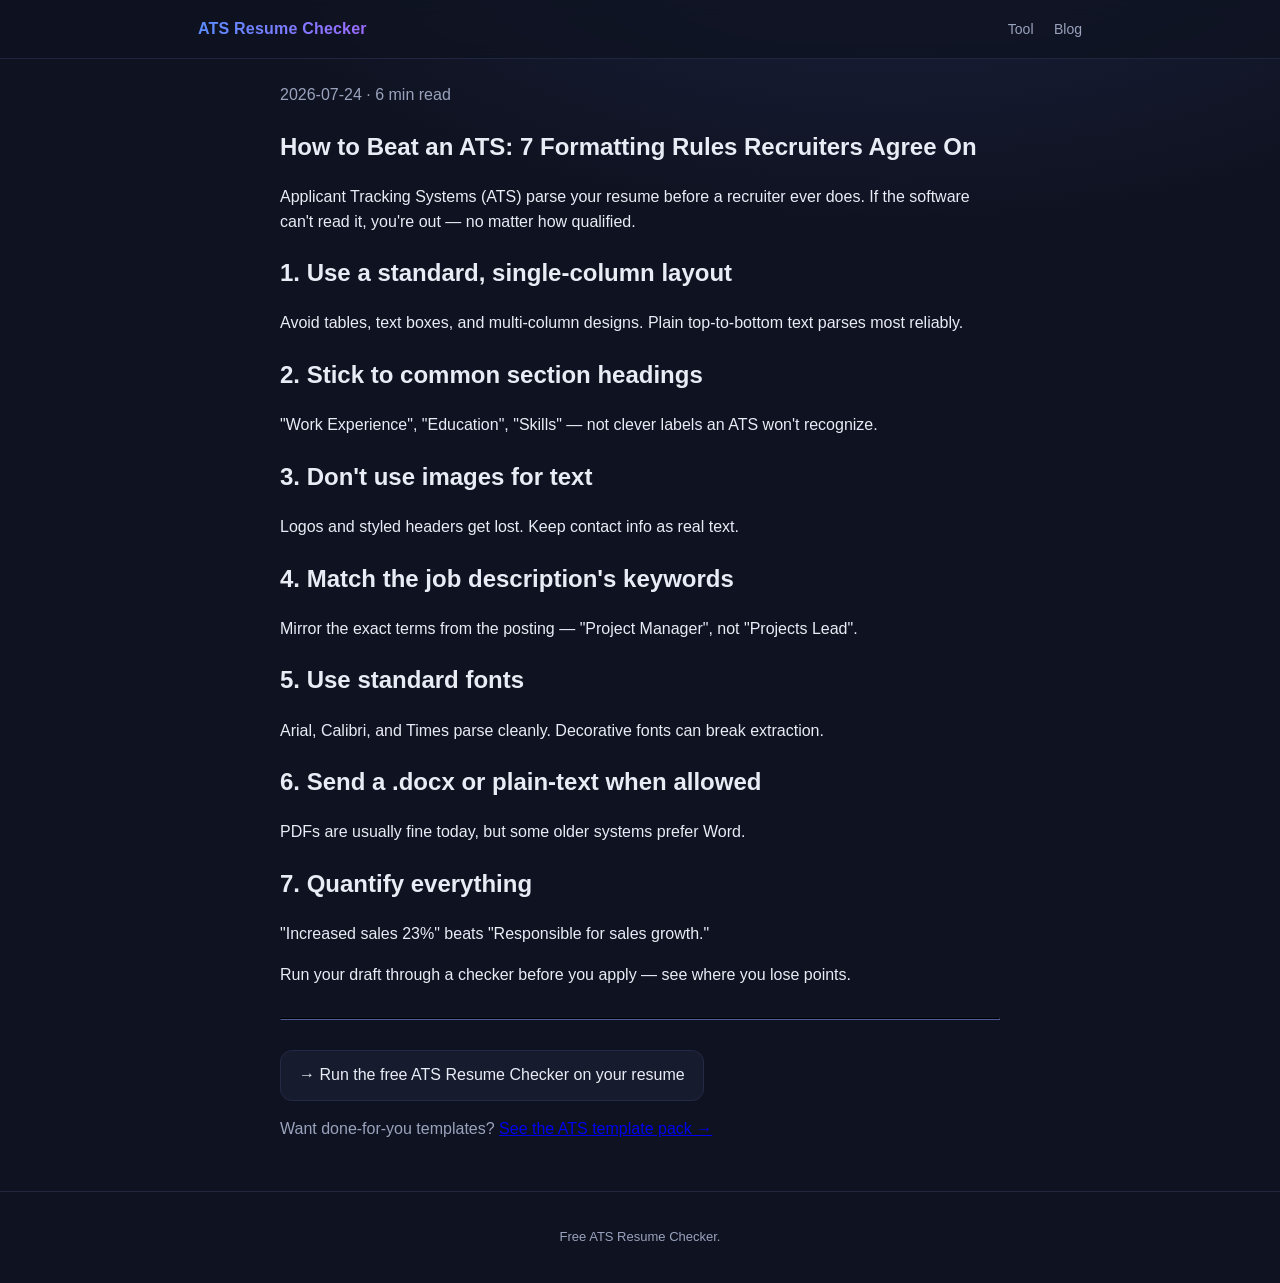
==== blog/how-to-beat-an-ats-7-formatting-rules-recruiters-agree-on.html @ b5518b09 "Initial deploy: ATS checker + auto blog" ====
<!DOCTYPE html>
<html lang="en">
<head>
<meta charset="utf-8" />
<meta name="viewport" content="width=device-width, initial-scale=1" />
<title>How to Beat an ATS: 7 Formatting Rules Recruiters Agree On — ATS Resume Blog</title>
<meta name="description" content="Most resumes are rejected by software before a human sees them. Follow these 7 formatting rules to get through the filter." />
<link rel="stylesheet" href="../styles.css" />
</head>
<body>
<header class="site-header"><div class="wrap">
  <span class="brand">ATS&nbsp;Resume&nbsp;Checker</span>
  <nav><a href="../">Tool</a> <a href="index.html">Blog</a></nav>
</div></header>
<main class="wrap">
  <article class="post-full" style="max-width:720px;margin:24px auto 50px">
    <p class="muted">2026-07-24 · 6 min read</p>
    <h1>How to Beat an ATS: 7 Formatting Rules Recruiters Agree On</h1>
    <p>Applicant Tracking Systems (ATS) parse your resume before a recruiter ever does. If the software can't read it, you're out — no matter how qualified.</p>
      <h2>1. Use a standard, single-column layout</h2><p>Avoid tables, text boxes, and multi-column designs. Plain top-to-bottom text parses most reliably.</p>
      <h2>2. Stick to common section headings</h2><p>"Work Experience", "Education", "Skills" — not clever labels an ATS won't recognize.</p>
      <h2>3. Don't use images for text</h2><p>Logos and styled headers get lost. Keep contact info as real text.</p>
      <h2>4. Match the job description's keywords</h2><p>Mirror the exact terms from the posting — "Project Manager", not "Projects Lead".</p>
      <h2>5. Use standard fonts</h2><p>Arial, Calibri, and Times parse cleanly. Decorative fonts can break extraction.</p>
      <h2>6. Send a .docx or plain-text when allowed</h2><p>PDFs are usually fine today, but some older systems prefer Word.</p>
      <h2>7. Quantify everything</h2><p>"Increased sales 23%" beats "Responsible for sales growth."</p>
      <p>Run your draft through a checker before you apply — see where you lose points.</p>
    <hr style="border-color:#232a45;margin:30px 0">
    <p><a class="card cta" style="display:inline-block;padding:12px 18px;border-radius:12px"
       href="../">→ Run the free ATS Resume Checker on your resume</a></p>
    <p class="muted">Want done-for-you templates? <a href="../#tips">See the ATS template pack →</a></p>
  </article>
</main>
<footer class="site-footer"><div class="wrap"><p>Free ATS Resume Checker.</p></div></footer>
</body>
</html>
---- styles.css ----
:root{
  --bg:#0f1220; --panel:#171b2e; --ink:#e8ecf5; --muted:#9aa3bd;
  --accent:#5b8cff; --accent2:#9b6bff; --ok:#1f9d55; --warn:#e0a800; --bad:#d9534f;
  --radius:14px;
}
*{box-sizing:border-box}
body{margin:0;font-family:-apple-system,BlinkMacSystemFont,"Segoe UI",Roboto,Helvetica,Arial,sans-serif;
  background:radial-gradient(1200px 600px at 70% -10%,#1c2342,#0f1220 60%);color:var(--ink);line-height:1.55}
.wrap{max-width:920px;margin:0 auto;padding:0 18px}
.site-header{position:sticky;top:0;z-index:5;backdrop-filter:blur(8px);
  background:rgba(15,18,32,.72);border-bottom:1px solid #20263f}
.site-header .wrap{display:flex;align-items:center;justify-content:space-between;height:58px}
.brand{font-weight:800;letter-spacing:.2px;background:linear-gradient(90deg,var(--accent),var(--accent2));
  -webkit-background-clip:text;background-clip:text;color:transparent}
.site-header nav a{color:var(--muted);text-decoration:none;margin-left:16px;font-size:14px}
.site-header nav a:hover{color:var(--ink)}
.hero{text-align:center;padding:46px 0 18px}
.hero h1{font-size:clamp(28px,5vw,44px);margin:0 0 10px}
.hero .sub{color:var(--muted);max-width:640px;margin:0 auto;font-size:17px}
.tool{background:var(--panel);border:1px solid #232a45;border-radius:var(--radius);padding:20px;margin:18px 0}
.inputs{display:grid;grid-template-columns:1fr 1fr;gap:16px}
@media(max-width:720px){.inputs{grid-template-columns:1fr}}
.field label{display:block;font-weight:600;margin-bottom:8px;font-size:14px}
.muted{color:var(--muted);font-weight:400}
textarea{width:100%;min-height:180px;resize:vertical;background:#0d1020;color:var(--ink);
  border:1px solid #2a3252;border-radius:10px;padding:12px;font-size:14px;font-family:inherit}
textarea:focus{outline:none;border-color:var(--accent)}
.row{display:flex;align-items:center;gap:10px;margin-top:8px}
input[type=file]{color:var(--muted);font-size:13px;flex:1}
.primary{margin-top:16px;width:100%;padding:14px;border:0;border-radius:12px;cursor:pointer;
  font-size:16px;font-weight:700;color:#fff;
  background:linear-gradient(90deg,var(--accent),var(--accent2))}
.primary:hover{filter:brightness(1.08)}
.ghost{background:transparent;color:var(--muted);border:1px solid #2a3252;border-radius:10px;
  padding:8px 12px;cursor:pointer;font-size:13px}
.status{margin-top:12px;font-size:14px;color:var(--muted);min-height:18px}
.status.ok{color:var(--ok)} .status.err{color:var(--bad)}
.results{margin-top:22px;border-top:1px dashed #2a3252;padding-top:18px}
.hidden{display:none}
.score-card{position:relative;width:180px;margin:0 auto 18px;text-align:center}
.ring{width:180px;height:180px;transform:rotate(-90deg)}
.ring-bg{fill:none;stroke:#232a45;stroke-width:10}
.ring-fg{fill:none;stroke:var(--ok);stroke-width:10;stroke-linecap:round;transition:stroke-dashoffset .8s ease}
.score-num{position:absolute;top:64px;left:0;right:0;font-size:46px;font-weight:800}
.score-num small{font-size:18px;color:var(--muted);font-weight:600}
.score-label{color:var(--muted);margin:4px 0 0;font-size:14px}
.breakdown{display:flex;flex-direction:column;gap:6px;max-width:360px;margin:0 auto 16px}
.b-row{display:flex;justify-content:space-between;background:#0d1020;border:1px solid #232a45;
  padding:10px 14px;border-radius:10px}
.tips{list-style:none;padding:0;margin:0;max-width:620px;margin:0 auto;display:grid;gap:10px}
.tips li{background:#0d1020;border-left:3px solid var(--accent);padding:12px 14px;border-radius:8px;font-size:14px}
.monetization{margin:30px 0}
.monetization h2{text-align:center;font-size:24px}
.cards{display:grid;grid-template-columns:repeat(3,1fr);gap:14px;margin-top:16px}
@media(max-width:720px){.cards{grid-template-columns:1fr}}
.card{display:block;background:var(--panel);border:1px solid #232a45;border-radius:var(--radius);
  padding:16px;text-decoration:none;color:var(--ink);transition:.2s}
.card:hover{border-color:var(--accent);transform:translateY(-2px)}
.card h3{margin:0 0 8px;font-size:16px}
.card p{color:var(--muted);font-size:14px;margin:0 0 12px}
.card .cta{color:var(--accent);font-weight:700;font-size:14px}
.disclaimer{color:var(--muted);font-size:12px;text-align:center;margin-top:14px}
.site-footer{border-top:1px solid #20263f;margin-top:30px;padding:22px 0;color:var(--muted);font-size:13px;text-align:center}
.site-footer a{color:var(--accent)}
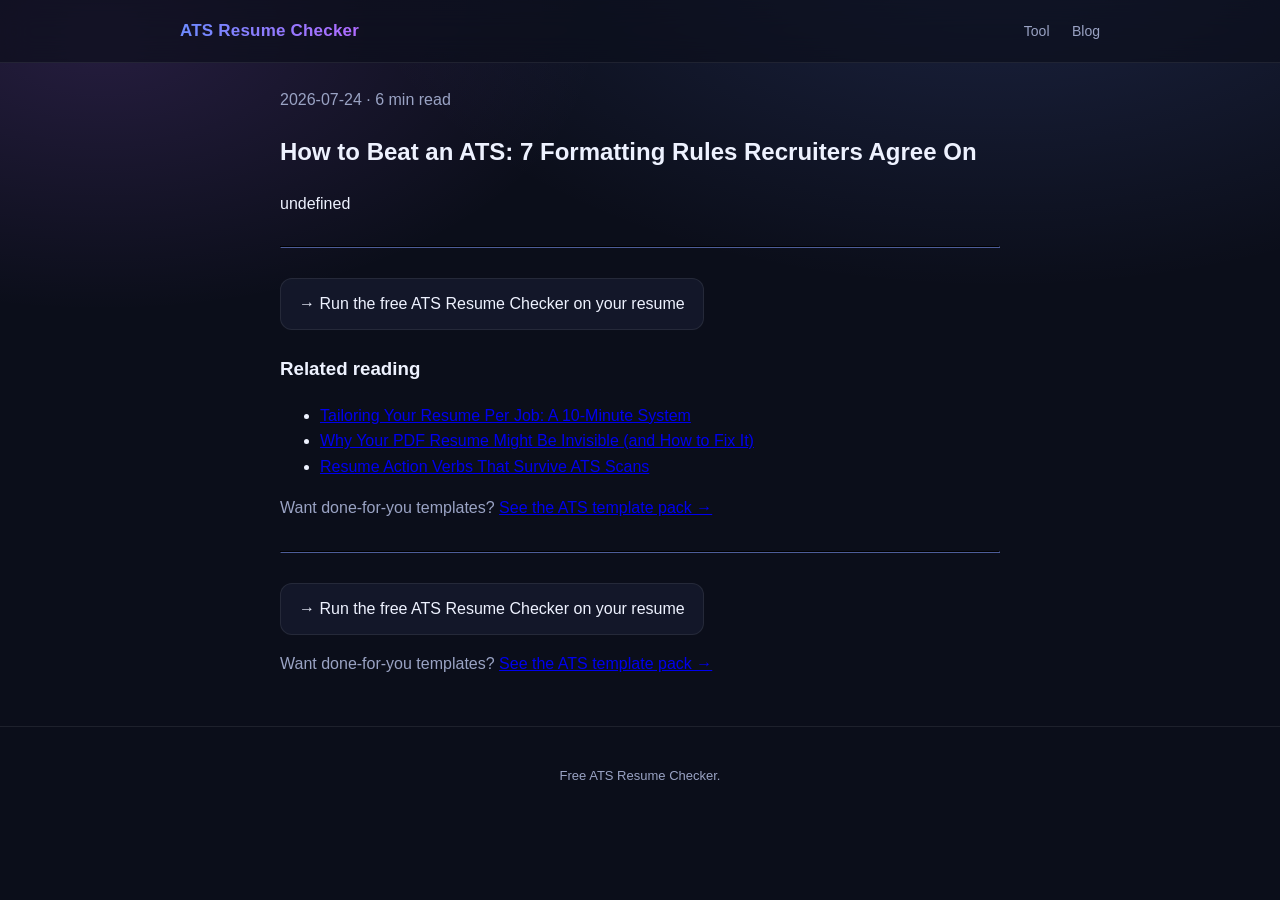
==== commit e2cebe2e: "SEO compound: auto sitemap+feed, post JSON-LD, internal links, 3 more articles" ====
--- a/blog/how-to-beat-an-ats-7-formatting-rules-recruiters-agree-on.html
+++ b/blog/how-to-beat-an-ats-7-formatting-rules-recruiters-agree-on.html
@@ -6,6 +6,19 @@
 <title>How to Beat an ATS: 7 Formatting Rules Recruiters Agree On — ATS Resume Blog</title>
 <meta name="description" content="Most resumes are rejected by software before a human sees them. Follow these 7 formatting rules to get through the filter." />
 <link rel="stylesheet" href="../styles.css" />
+<script type="application/ld+json">
+{
+  "@context":"https://schema.org",
+  "@type":"BlogPosting",
+  "headline":"How to Beat an ATS: 7 Formatting Rules Recruiters Agree On",
+  "description":"Most resumes are rejected by software before a human sees them. Follow these 7 formatting rules to get through the filter.",
+  "datePublished":"2026-07-24",
+  "dateModified":"2026-07-24",
+  "author":{"@type":"Organization","name":"ATS Resume Checker"},
+  "mainEntityOfPage":{"@type":"WebPage","@id":"https://ats-checker.pages.dev/blog/how-to-beat-an-ats-7-formatting-rules-recruiters-agree-on.html"},
+  "publisher":{"@type":"Organization","name":"ATS Resume Checker"}
+}
+</script>
 </head>
 <body>
 <header class="site-header"><div class="wrap">
@@ -16,15 +29,12 @@
   <article class="post-full" style="max-width:720px;margin:24px auto 50px">
     <p class="muted">2026-07-24 · 6 min read</p>
     <h1>How to Beat an ATS: 7 Formatting Rules Recruiters Agree On</h1>
-    <p>Applicant Tracking Systems (ATS) parse your resume before a recruiter ever does. If the software can't read it, you're out — no matter how qualified.</p>
-      <h2>1. Use a standard, single-column layout</h2><p>Avoid tables, text boxes, and multi-column designs. Plain top-to-bottom text parses most reliably.</p>
-      <h2>2. Stick to common section headings</h2><p>"Work Experience", "Education", "Skills" — not clever labels an ATS won't recognize.</p>
-      <h2>3. Don't use images for text</h2><p>Logos and styled headers get lost. Keep contact info as real text.</p>
-      <h2>4. Match the job description's keywords</h2><p>Mirror the exact terms from the posting — "Project Manager", not "Projects Lead".</p>
-      <h2>5. Use standard fonts</h2><p>Arial, Calibri, and Times parse cleanly. Decorative fonts can break extraction.</p>
-      <h2>6. Send a .docx or plain-text when allowed</h2><p>PDFs are usually fine today, but some older systems prefer Word.</p>
-      <h2>7. Quantify everything</h2><p>"Increased sales 23%" beats "Responsible for sales growth."</p>
-      <p>Run your draft through a checker before you apply — see where you lose points.</p>
+    undefined
+    <hr style="border-color:#232a45;margin:30px 0">
+    <p><a class="card cta" style="display:inline-block;padding:12px 18px;border-radius:12px"
+       href="../">→ Run the free ATS Resume Checker on your resume</a></p>
+    <h3 style="margin-top:24px">Related reading</h3><ul class="rel"><li><a href="tailoring-your-resume-per-job-a-10-minute-system.html">Tailoring Your Resume Per Job: A 10-Minute System</a></li><li><a href="why-your-pdf-resume-might-be-invisible-and-how-to-fix-it.html">Why Your PDF Resume Might Be Invisible (and How to Fix It)</a></li><li><a href="resume-action-verbs-that-survive-ats-scans.html">Resume Action Verbs That Survive ATS Scans</a></li></ul>
+    <p class="muted">Want done-for-you templates? <a href="../#tips">See the ATS template pack →</a></p>
     <hr style="border-color:#232a45;margin:30px 0">
     <p><a class="card cta" style="display:inline-block;padding:12px 18px;border-radius:12px"
        href="../">→ Run the free ATS Resume Checker on your resume</a></p>
--- a/styles.css
+++ b/styles.css
@@ -1,64 +1,127 @@
 :root{
-  --bg:#0f1220; --panel:#171b2e; --ink:#e8ecf5; --muted:#9aa3bd;
-  --accent:#5b8cff; --accent2:#9b6bff; --ok:#1f9d55; --warn:#e0a800; --bad:#d9534f;
-  --radius:14px;
+  --bg:#0b0e1a;
+  --bg2:#0f1426;
+  --panel:rgba(23,28,48,.72);
+  --panel-solid:#171c30;
+  --ink:#eef2ff;
+  --muted:#9aa3c4;
+  --accent:#6d8bff;
+  --accent2:#b06bff;
+  --ok:#26c281;
+  --warn:#f5b915;
+  --bad:#ff5d6c;
+  --line:rgba(255,255,255,.08);
+  --radius:18px;
+  --shadow:0 20px 60px -20px rgba(0,0,0,.6);
 }
 *{box-sizing:border-box}
-body{margin:0;font-family:-apple-system,BlinkMacSystemFont,"Segoe UI",Roboto,Helvetica,Arial,sans-serif;
-  background:radial-gradient(1200px 600px at 70% -10%,#1c2342,#0f1220 60%);color:var(--ink);line-height:1.55}
-.wrap{max-width:920px;margin:0 auto;padding:0 18px}
-.site-header{position:sticky;top:0;z-index:5;backdrop-filter:blur(8px);
-  background:rgba(15,18,32,.72);border-bottom:1px solid #20263f}
-.site-header .wrap{display:flex;align-items:center;justify-content:space-between;height:58px}
-.brand{font-weight:800;letter-spacing:.2px;background:linear-gradient(90deg,var(--accent),var(--accent2));
-  -webkit-background-clip:text;background-clip:text;color:transparent}
-.site-header nav a{color:var(--muted);text-decoration:none;margin-left:16px;font-size:14px}
+html{scroll-behavior:smooth}
+body{
+  margin:0;
+  font-family:-apple-system,BlinkMacSystemFont,"Segoe UI",Roboto,Helvetica,Arial,sans-serif;
+  color:var(--ink);
+  line-height:1.6;
+  background:
+    radial-gradient(1100px 600px at 78% -8%, rgba(109,139,255,.18), transparent 60%),
+    radial-gradient(900px 500px at 8% 4%, rgba(176,107,255,.16), transparent 55%),
+    var(--bg);
+  min-height:100vh;
+}
+.wrap{max-width:960px;margin:0 auto;padding:0 20px}
+
+/* ---- header ---- */
+.site-header{position:sticky;top:0;z-index:20;backdrop-filter:blur(14px);
+  background:rgba(11,14,26,.66);border-bottom:1px solid var(--line)}
+.site-header .wrap{display:flex;align-items:center;justify-content:space-between;height:62px}
+.brand{font-weight:800;font-size:17px;letter-spacing:.2px;text-decoration:none;
+  background:linear-gradient(90deg,var(--accent),var(--accent2));-webkit-background-clip:text;
+  background-clip:text;color:transparent}
+.site-header nav a{color:var(--muted);text-decoration:none;margin-left:18px;font-size:14px;font-weight:500;
+  transition:color .2s}
 .site-header nav a:hover{color:var(--ink)}
-.hero{text-align:center;padding:46px 0 18px}
-.hero h1{font-size:clamp(28px,5vw,44px);margin:0 0 10px}
-.hero .sub{color:var(--muted);max-width:640px;margin:0 auto;font-size:17px}
-.tool{background:var(--panel);border:1px solid #232a45;border-radius:var(--radius);padding:20px;margin:18px 0}
-.inputs{display:grid;grid-template-columns:1fr 1fr;gap:16px}
-@media(max-width:720px){.inputs{grid-template-columns:1fr}}
-.field label{display:block;font-weight:600;margin-bottom:8px;font-size:14px}
+
+/* ---- hero ---- */
+.hero{text-align:center;padding:64px 0 26px}
+.badge{display:inline-block;font-size:12.5px;font-weight:600;letter-spacing:.3px;color:var(--accent);
+  background:rgba(109,139,255,.12);border:1px solid rgba(109,139,255,.28);
+  padding:6px 14px;border-radius:999px;margin-bottom:18px}
+.hero h1{font-size:clamp(32px,6vw,54px);margin:0 0 14px;line-height:1.08;
+  background:linear-gradient(180deg,#fff,#c7d0ff);-webkit-background-clip:text;background-clip:text;color:transparent}
+.hero .sub{color:var(--muted);max-width:620px;margin:0 auto;font-size:17px}
+
+/* ---- tool ---- */
+.tool{background:var(--panel);backdrop-filter:blur(10px);border:1px solid var(--line);
+  border-radius:var(--radius);padding:24px;margin:26px 0;box-shadow:var(--shadow)}
+.inputs{display:grid;grid-template-columns:1fr 1fr;gap:18px}
+@media(max-width:760px){.inputs{grid-template-columns:1fr}}
+.field label{display:block;font-weight:600;margin-bottom:9px;font-size:14px}
 .muted{color:var(--muted);font-weight:400}
-textarea{width:100%;min-height:180px;resize:vertical;background:#0d1020;color:var(--ink);
-  border:1px solid #2a3252;border-radius:10px;padding:12px;font-size:14px;font-family:inherit}
-textarea:focus{outline:none;border-color:var(--accent)}
-.row{display:flex;align-items:center;gap:10px;margin-top:8px}
+textarea{width:100%;min-height:190px;resize:vertical;background:rgba(8,10,20,.7);color:var(--ink);
+  border:1px solid var(--line);border-radius:12px;padding:14px;font-size:14px;font-family:inherit;
+  transition:border-color .2s, box-shadow .2s}
+textarea:focus{outline:none;border-color:var(--accent);box-shadow:0 0 0 3px rgba(109,139,255,.18)}
+.row{display:flex;align-items:center;gap:12px;margin-top:10px}
 input[type=file]{color:var(--muted);font-size:13px;flex:1}
-.primary{margin-top:16px;width:100%;padding:14px;border:0;border-radius:12px;cursor:pointer;
-  font-size:16px;font-weight:700;color:#fff;
-  background:linear-gradient(90deg,var(--accent),var(--accent2))}
-.primary:hover{filter:brightness(1.08)}
-.ghost{background:transparent;color:var(--muted);border:1px solid #2a3252;border-radius:10px;
-  padding:8px 12px;cursor:pointer;font-size:13px}
+.primary{margin-top:18px;width:100%;padding:15px;border:0;border-radius:13px;cursor:pointer;
+  font-size:16px;font-weight:700;color:#fff;background:linear-gradient(90deg,var(--accent),var(--accent2));
+  box-shadow:0 12px 30px -10px rgba(109,139,255,.6);transition:transform .15s, filter .15s}
+.primary:hover{filter:brightness(1.07);transform:translateY(-1px)}
+.primary:active{transform:translateY(0)}
+.ghost{background:transparent;color:var(--muted);border:1px solid var(--line);border-radius:10px;
+  padding:8px 14px;cursor:pointer;font-size:13px;transition:.2s}
+.ghost:hover{color:var(--ink);border-color:var(--accent)}
 .status{margin-top:12px;font-size:14px;color:var(--muted);min-height:18px}
-.status.ok{color:var(--ok)} .status.err{color:var(--bad)}
-.results{margin-top:22px;border-top:1px dashed #2a3252;padding-top:18px}
+.status.ok{color:var(--ok)}.status.err{color:var(--bad)}
+.privacy-note{margin-top:16px;font-size:13px;color:var(--muted);text-align:center;opacity:.85}
+
+/* ---- results ---- */
+.results{margin-top:26px;border-top:1px dashed var(--line);padding-top:24px;animation:fade .4s ease}
+@keyframes fade{from{opacity:0;transform:translateY(8px)}to{opacity:1;transform:none}}
 .hidden{display:none}
-.score-card{position:relative;width:180px;margin:0 auto 18px;text-align:center}
-.ring{width:180px;height:180px;transform:rotate(-90deg)}
-.ring-bg{fill:none;stroke:#232a45;stroke-width:10}
-.ring-fg{fill:none;stroke:var(--ok);stroke-width:10;stroke-linecap:round;transition:stroke-dashoffset .8s ease}
-.score-num{position:absolute;top:64px;left:0;right:0;font-size:46px;font-weight:800}
+.score-card{position:relative;width:200px;margin:0 auto 22px;text-align:center}
+.ring{width:200px;height:200px;transform:rotate(-90deg)}
+.ring-bg{fill:none;stroke:rgba(255,255,255,.07);stroke-width:10}
+.ring-fg{fill:none;stroke:var(--ok);stroke-width:10;stroke-linecap:round;transition:stroke-dashoffset 1s cubic-bezier(.4,0,.2,1)}
+.score-num{position:absolute;top:72px;left:0;right:0;font-size:50px;font-weight:800}
 .score-num small{font-size:18px;color:var(--muted);font-weight:600}
 .score-label{color:var(--muted);margin:4px 0 0;font-size:14px}
-.breakdown{display:flex;flex-direction:column;gap:6px;max-width:360px;margin:0 auto 16px}
-.b-row{display:flex;justify-content:space-between;background:#0d1020;border:1px solid #232a45;
-  padding:10px 14px;border-radius:10px}
-.tips{list-style:none;padding:0;margin:0;max-width:620px;margin:0 auto;display:grid;gap:10px}
-.tips li{background:#0d1020;border-left:3px solid var(--accent);padding:12px 14px;border-radius:8px;font-size:14px}
-.monetization{margin:30px 0}
-.monetization h2{text-align:center;font-size:24px}
-.cards{display:grid;grid-template-columns:repeat(3,1fr);gap:14px;margin-top:16px}
-@media(max-width:720px){.cards{grid-template-columns:1fr}}
-.card{display:block;background:var(--panel);border:1px solid #232a45;border-radius:var(--radius);
-  padding:16px;text-decoration:none;color:var(--ink);transition:.2s}
-.card:hover{border-color:var(--accent);transform:translateY(-2px)}
-.card h3{margin:0 0 8px;font-size:16px}
-.card p{color:var(--muted);font-size:14px;margin:0 0 12px}
+.breakdown{display:flex;flex-direction:column;gap:8px;max-width:380px;margin:0 auto 18px}
+.b-row{display:flex;justify-content:space-between;background:rgba(8,10,20,.6);border:1px solid var(--line);
+  padding:11px 15px;border-radius:11px;font-size:14px}
+.tips{list-style:none;padding:0;margin:0;max-width:640px;margin:0 auto;display:grid;gap:10px}
+.tips li{background:rgba(8,10,20,.6);border-left:3px solid var(--accent);padding:13px 15px;
+  border-radius:9px;font-size:14px;line-height:1.5}
+
+/* ---- monetization ---- */
+.monetization{margin:40px 0}
+.monetization h2{text-align:center;font-size:26px;margin-bottom:20px}
+.cards{display:grid;grid-template-columns:repeat(3,1fr);gap:16px}
+@media(max-width:760px){.cards{grid-template-columns:1fr}}
+.card{position:relative;display:block;background:var(--panel);border:1px solid var(--line);
+  border-radius:var(--radius);padding:18px;text-decoration:none;color:var(--ink);
+  transition:transform .2s, border-color .2s, box-shadow .2s}
+.card:hover{border-color:var(--accent);transform:translateY(-3px);box-shadow:var(--shadow)}
+.card-tag{display:inline-block;font-size:11px;font-weight:700;letter-spacing:.4px;text-transform:uppercase;
+  color:var(--accent);background:rgba(109,139,255,.12);border:1px solid rgba(109,139,255,.25);
+  padding:3px 9px;border-radius:999px;margin-bottom:10px}
+.card h3{margin:0 0 8px;font-size:17px}
+.card p{color:var(--muted);font-size:14px;margin:0 0 14px}
 .card .cta{color:var(--accent);font-weight:700;font-size:14px}
-.disclaimer{color:var(--muted);font-size:12px;text-align:center;margin-top:14px}
-.site-footer{border-top:1px solid #20263f;margin-top:30px;padding:22px 0;color:var(--muted);font-size:13px;text-align:center}
-.site-footer a{color:var(--accent)}
+.disclaimer{color:var(--muted);font-size:12px;text-align:center;margin-top:16px}
+
+/* ---- blog teasers ---- */
+.from-blog{margin:40px 0}
+.from-blog h2{font-size:26px;text-align:center;margin-bottom:20px}
+.teasers{display:grid;grid-template-columns:repeat(2,1fr);gap:14px}
+@media(max-width:760px){.teasers{grid-template-columns:1fr}}
+.teaser{display:block;background:var(--panel);border:1px solid var(--line);border-radius:14px;
+  padding:16px 18px;text-decoration:none;color:var(--ink);transition:.2s}
+.teaser:hover{border-color:var(--accent);transform:translateY(-2px)}
+.teaser h3{margin:0 0 6px;font-size:16px;line-height:1.3}
+.teaser p{margin:0;color:var(--muted);font-size:13px}
+.more{display:block;text-align:center;margin-top:18px;color:var(--accent);font-weight:700;text-decoration:none}
+
+/* ---- footer ---- */
+.site-footer{border-top:1px solid var(--line);margin-top:40px;padding:26px 0;color:var(--muted);
+  font-size:13px;text-align:center}
+.site-footer a{color:var(--accent);text-decoration:none}
